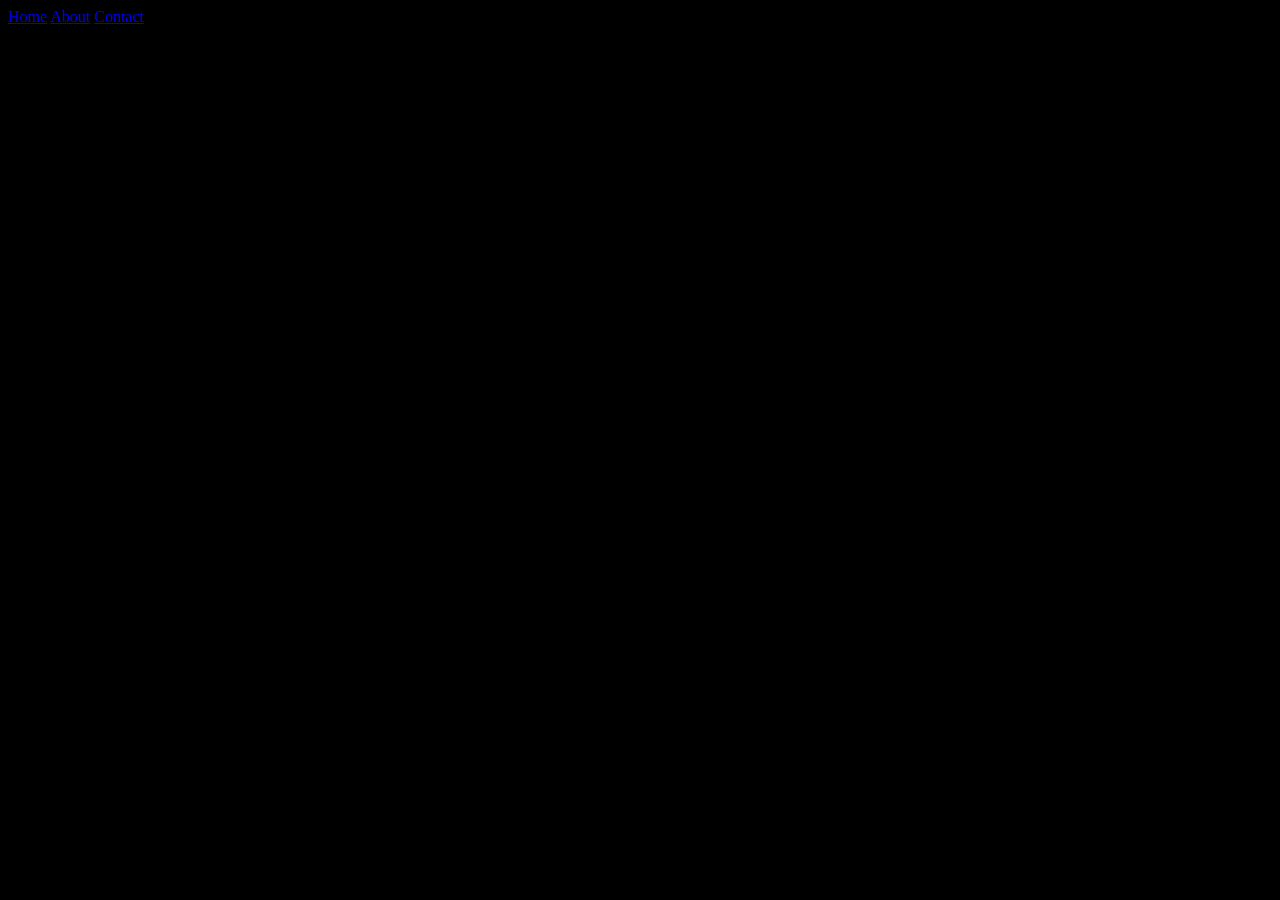
==== index.html @ 80bfe314 "Initial commit" ====
<!DOCTYPE html>
<html lang="en">
  <head>
    <meta charset="UTF-8" />
    <meta name="viewport" content="width=device-width, initial-scale=1.0" />
    <title>Home</title>
    <link rel="stylesheet" href="css/main.css" />
  </head>
  <body>

<!-- header is required to COPY and PASTE -->
    <header class="header">
      <nav class="nav">
        <a href="index.html">Home</a>
        <a href="pages/about.html">About</a>
        <a href="pages/contact.html">Contact</a>
      </nav>
    </header>
<!-- header is required to COPY and PASTE -->



    <main class="page page--home">
      <!-- home content -->



    </main>

    <footer class="footer"></footer>
  </body>
</html>
---- css/main.css ----
@import url("base/variables.css");
@import url("base/global.css");

@import url("layout/header.css");
@import url("layout/footer.css");

@import url("components/button.css");
@import url("components/input.css");
@import url("components/card.css");

@import url("pages/home.css");
@import url("pages/about.css");
@import url("pages/contact.css");

@import url("base/media.css");
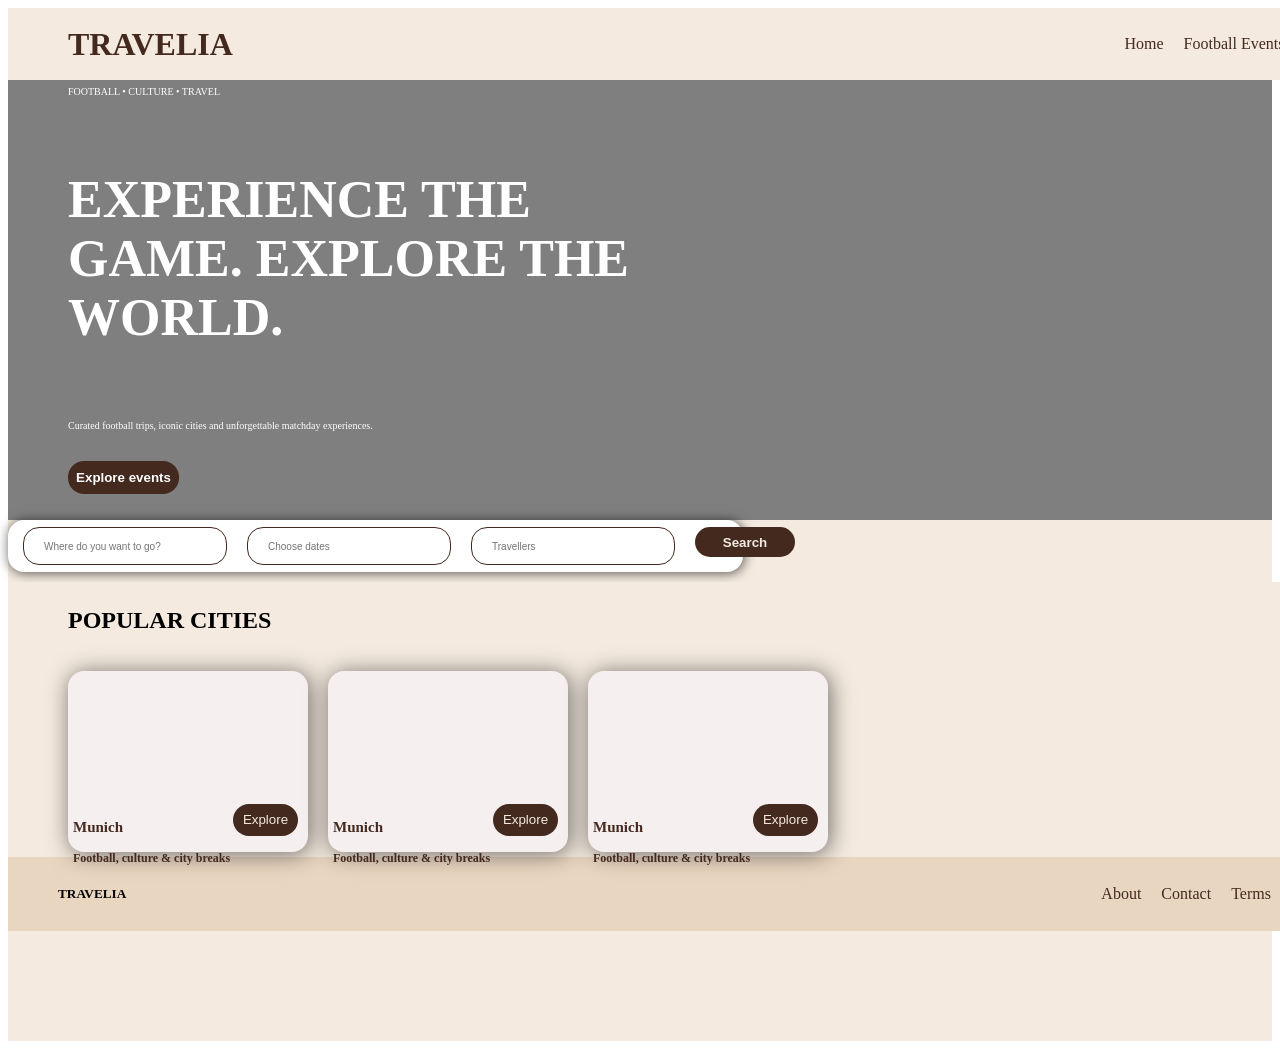
==== commit 27c619e7: "feature/home added" ====
--- a/index.html
+++ b/index.html
@@ -1,32 +1,130 @@
 <!DOCTYPE html>
 <html lang="en">
-  <head>
-    <meta charset="UTF-8" />
-    <meta name="viewport" content="width=device-width, initial-scale=1.0" />
-    <title>Home</title>
-    <link rel="stylesheet" href="css/main.css" />
-  </head>
-  <body>
 
-<!-- header is required to COPY and PASTE -->
-    <header class="header">
-      <nav class="nav">
-        <a href="index.html">Home</a>
-        <a href="pages/about.html">About</a>
-        <a href="pages/contact.html">Contact</a>
-      </nav>
-    </header>
-<!-- header is required to COPY and PASTE -->
+<head>
+  <meta charset="UTF-8" />
+  <meta name="viewport" content="width=device-width, initial-scale=1.0" />
+  <title>Home</title>
+  <link rel="stylesheet" href="./css/main.css" />
+</head>
+
+<body>
+
+  <!-- header is required to COPY and PASTE -->
+  <header>
+    <div class="logo">
+      <h1>TRAVELIA</h1>
+    </div>
+    <nav>
+      <ul class="navigation">
+        <li><a class="nav" href="">Home</a></li>
+        <li><a class="nav" href="">Football Events</a></li>
+        <li><a class="nav" href="">Profile</a></li>
+      </ul>
+    </nav>
+  </header>
+  <!-- header is required to COPY and PASTE -->
+
+
+  <main>
+
+    <section class="hero">
+      <div class="hero__info">
+        <p>FOOTBALL • CULTURE • TRAVEL</p>
+        <h1>EXPERIENCE THE <br>
+          GAME. EXPLORE THE <br>
+          WORLD.</h1>
+        <p>Curated football trips, iconic cities and unforgettable matchday experiences.</p>
+        <button>Explore events</button>
+      </div>
+    </section>
+
+    <section class="search">
+      <div class="search__section">
+        <form class="search__inputs">
+          <input placeholder="Where do you want to go?" type="text">
+          <input placeholder="Choose dates" type="text">
+          <input placeholder="Travellers" type="text">
+          <button type="submit">Search</button>
+        </form>
+      </div>
+    </section>
+
+    <section class="card-section">
+      <h1>POPULAR CITIES</h1>
+
+      <div class="all-card">
+
+        <div class="card">
+          <div class="card-img munich-img"></div>
+          <div class="card-info">
+            <div class="card-text">
+              <h3>Munich</h3>
+              <p>Football, culture & city breaks</p>
+            </div>
+
+            <div class="card-button">
+              <button>Explore</button>
+            </div>
+
+          </div>
+        </div>
+
+        <div class="card">
+          <div class="card-img rome-img"></div>
+          <div class="card-info">
+            <div class="card-text">
+              <h3>Munich</h3>
+              <p>Football, culture & city breaks</p>
+            </div>
+
+            <div class="card-button">
+              <button>Explore</button>
+            </div>
+
+          </div>
+        </div>
+
+        <div class="card">
+          <div class="card-img london-img"></div>
+          <div class="card-info">
+            <div class="card-text">
+              <h3>Munich</h3>
+              <p>Football, culture & city breaks</p>
+            </div>
+
+            <div class="card-button">
+              <button>Explore</button>
+            </div>
+
+          </div>
+        </div>
+
+      </div>
+    </section>
+
+
+  </main>
 
 
 
-    <main class="page page--home">
-      <!-- home content -->
+  
+  <!-- header is required to COPY and PASTE -->
+  <footer>
+    <h5>TRAVELIA</h5>
+    <nav>
+      <ul class="footer-navigation">
+        <li><a href="">About</a></li>
+        <li><a href="">Contact</a></li>
+        <li><a href="">Terms</a></li>
+        <li><a href="">Help</a></li>
+      </ul>
+    </nav>
+  </footer>
+  <section class="nothing"></section>
+  <!-- header is required to COPY and PASTE -->
 
 
+</body>
 
-    </main>
-
-    <footer class="footer"></footer>
-  </body>
-</html>
+</html>
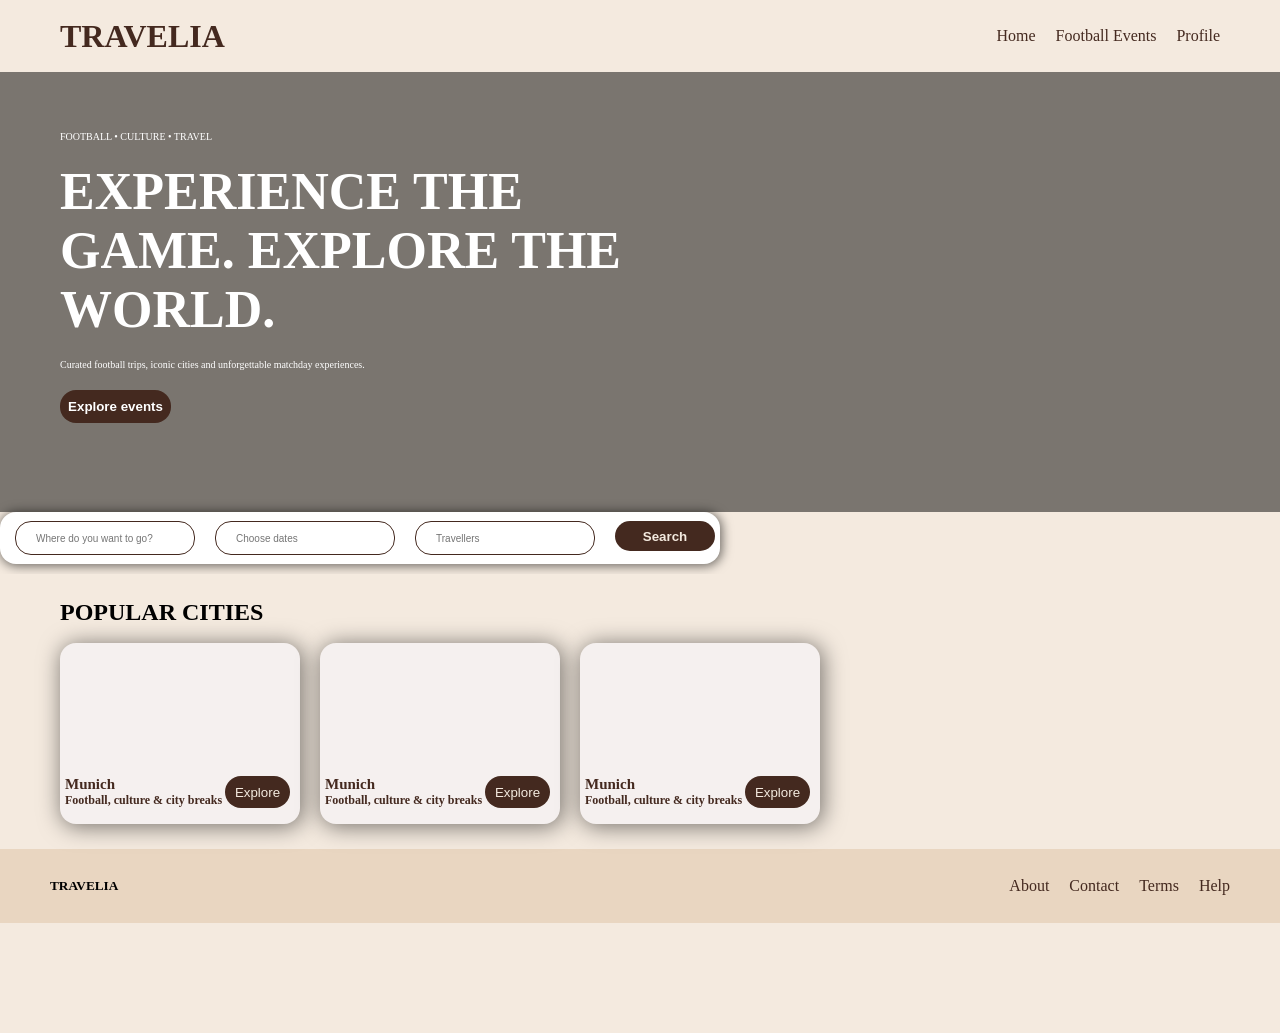
==== commit 33e9e075: "feature/events added" ====
--- a/index.html
+++ b/index.html
@@ -17,8 +17,8 @@
     </div>
     <nav>
       <ul class="navigation">
-        <li><a class="nav" href="">Home</a></li>
-        <li><a class="nav" href="">Football Events</a></li>
+        <li><a class="nav" href="./index.html">Home</a></li>
+        <li><a class="nav" href="./pages/events.html">Football Events</a></li>
         <li><a class="nav" href="">Profile</a></li>
       </ul>
     </nav>
@@ -108,7 +108,7 @@
 
 
 
-  
+
   <!-- header is required to COPY and PASTE -->
   <footer>
     <h5>TRAVELIA</h5>
--- a/css/main.css
+++ b/css/main.css
@@ -11,5 +11,6 @@
 @import url("pages/home.css");
 @import url("pages/about.css");
 @import url("pages/contact.css");
+@import url("pages/event.css");
 
 @import url("base/media.css");
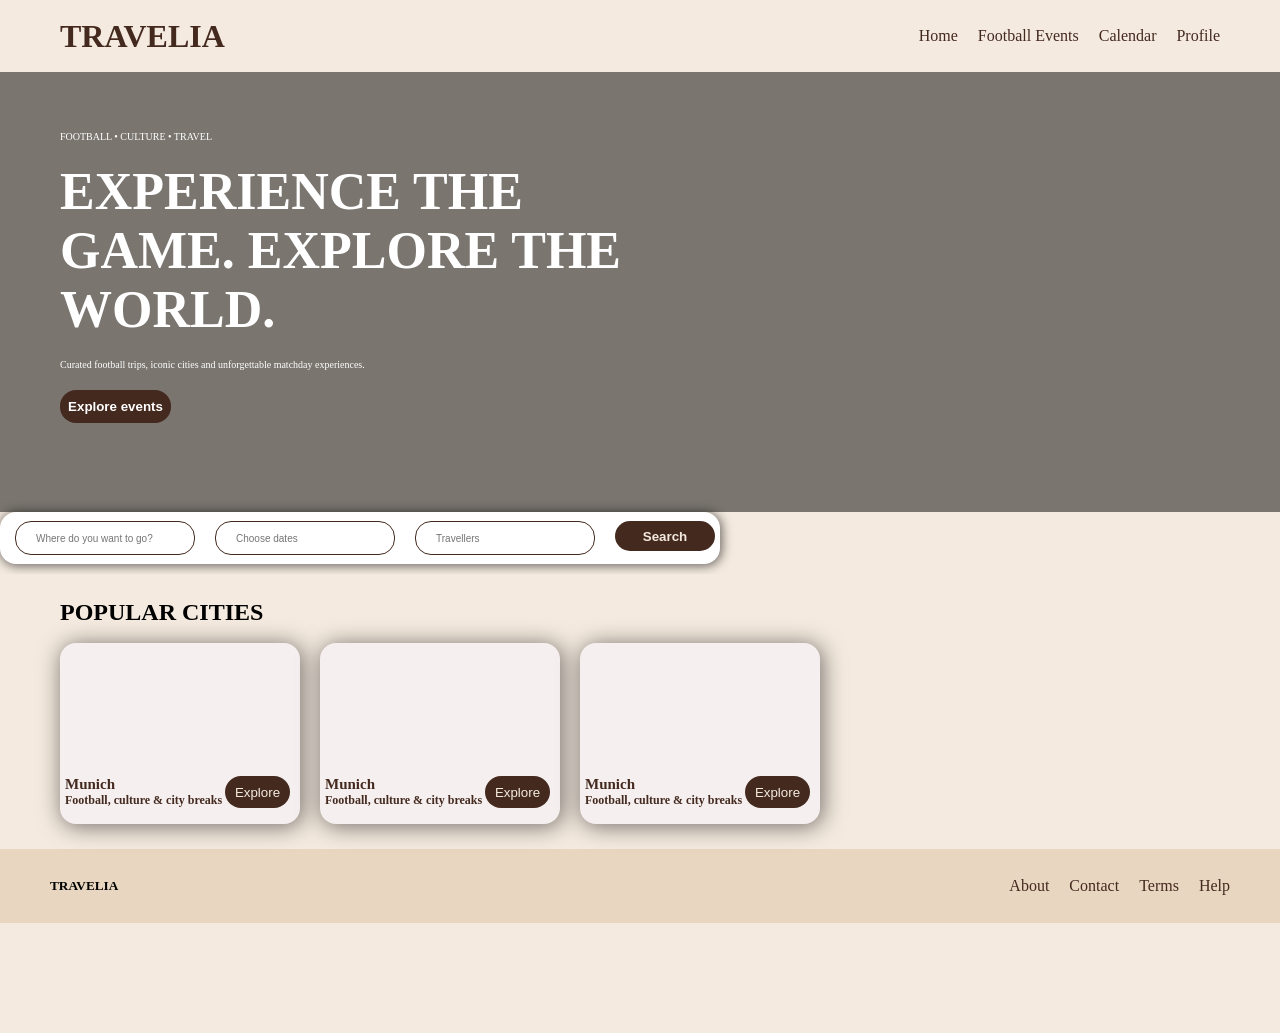
==== commit 3c7b9ece: "features/calendar added" ====
--- a/index.html
+++ b/index.html
@@ -19,6 +19,7 @@
       <ul class="navigation">
         <li><a class="nav" href="./index.html">Home</a></li>
         <li><a class="nav" href="./pages/events.html">Football Events</a></li>
+        <li><a class="nav" href="./pages/calendar.html">Calendar</a></li>
         <li><a class="nav" href="">Profile</a></li>
       </ul>
     </nav>
--- a/css/main.css
+++ b/css/main.css
@@ -12,5 +12,6 @@
 @import url("pages/about.css");
 @import url("pages/contact.css");
 @import url("pages/event.css");
+@import url("pages/calendar.css");
 
 @import url("base/media.css");
